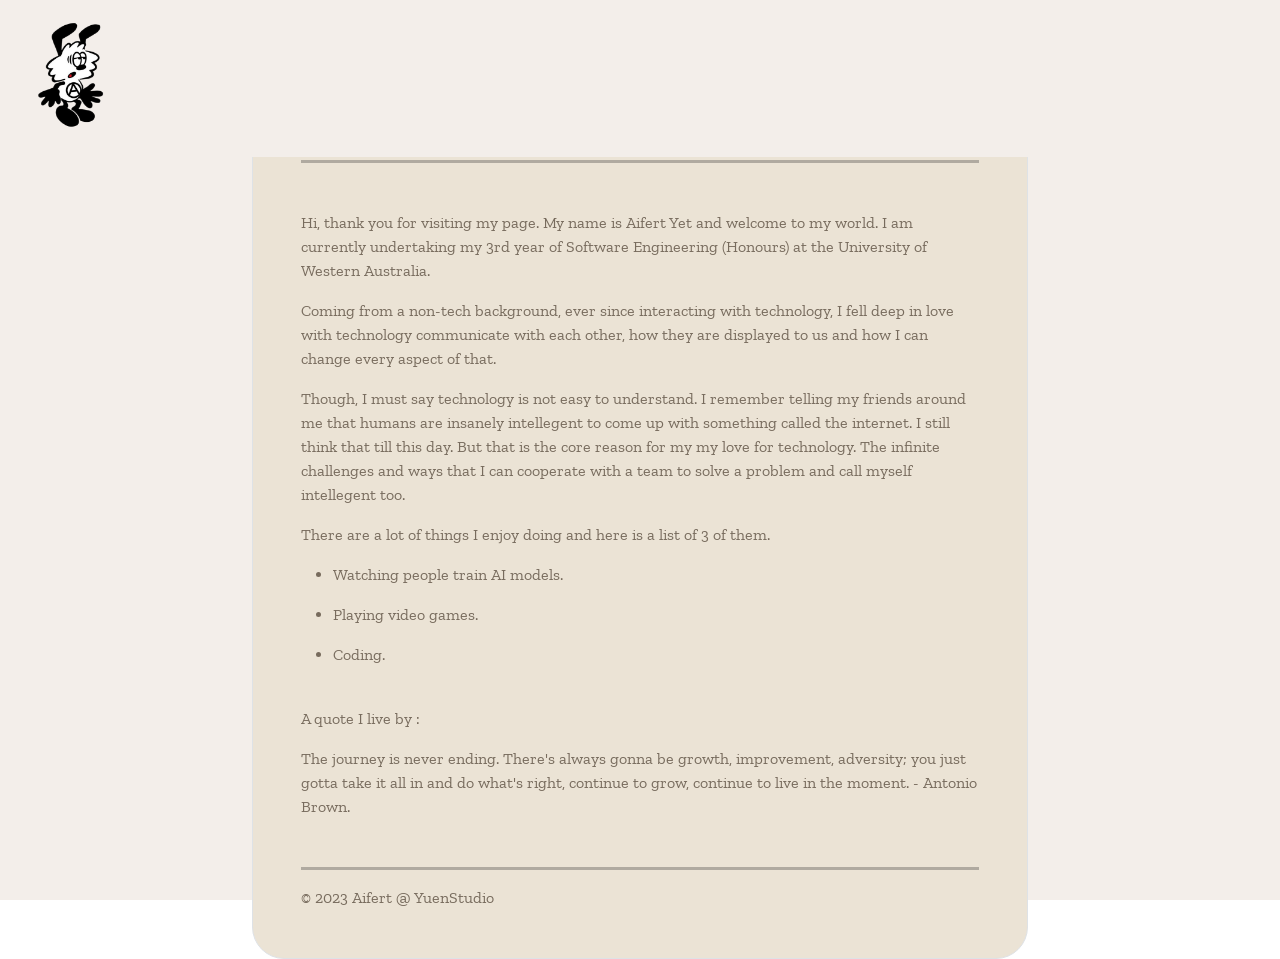
==== about.html @ a8090852 "rootfolder branch" ====
<!DOCTYPE html>
<html lang="en">
    <head>
        <meta charset="UTF-8">
        <meta name="viewport" content="width=device-width, initial-scale=1.0">
        <title>About Me</title>
        <link rel = "icon" type = "image/x-icon" href = ""/>
        <link href="https://cdn.jsdelivr.net/npm/bootstrap@5.3.2/dist/css/bootstrap.min.css" rel="stylesheet" integrity="sha384-T3c6CoIi6uLrA9TneNEoa7RxnatzjcDSCmG1MXxSR1GAsXEV/Dwwykc2MPK8M2HN" crossorigin="anonymous">
        <link rel = "stylesheet" href = "./css/about_style.css"/>
        <link rel="preconnect" href="https://fonts.googleapis.com">
        <link rel="preconnect" href="https://fonts.gstatic.com" crossorigin>
        <link href="https://fonts.googleapis.com/css2?family=Zilla+Slab:wght@600&display=swap" rel="stylesheet">
    </head>


<body>
    <section id = "navbar">
        <div>
          <div class="">
            <a href="./index.html" class="d-inline-flex link-body-emphasis text-decoration-none"><img src = "./images/verdy-removebg-preview.png" alt = "verdy" class = "verdy"></a>
          </div>
      </div>
    </section>
    
    <section id = "content">
        <div class="container about-container">
            <div class="main position-relative p-5 text-start text-muted border border-dashed rounded-5">
                <h1>About Me</h1>
                <hr class = "mt-3 mb-5 custom-hr" />
                <p>Hi, thank you for visiting my page. My name is Aifert Yet and welcome to my world.
                I am currently undertaking my 3rd year of Software Engineering (Honours) at the University of Western Australia.</p>
                <p> Coming from a non-tech background, ever since interacting with technology, I fell deep in love with 
                    technology communicate with each other, how they are displayed to us and how I can change every aspect of that.
                </p>
                <p>Though, I must say technology is not easy to understand. I remember telling my friends around me that humans are insanely
                    intellegent to come up with something called the internet. I still think that till this day. But that is the core reason for my 
                    my love for technology. The infinite challenges and ways that I can cooperate with a team to solve a problem and call myself intellegent too.
                </p>
                <p>There are a lot of things I enjoy doing and here is a list of 3 of them.</p>
                <ul>
                    <li><p>Watching people train AI models.</p></li>
                    <li><p>Playing video games.</p></li>
                    <li><p>Coding.</p></li>
                </ul>
                <br/>
                <p>A quote I live by : </p>
                <p class="mt-3">The journey is never ending. There's always gonna be growth, improvement, adversity;
                you just gotta take it all in and do what's right, continue to grow, continue to live in the moment. - 
                Antonio Brown.
                </p>
              <hr class = "mt-5 mb-3 custom-hr" />
              <footer>© 2023 Aifert @ YuenStudio </footer>
          </div>
        </div>
    </section>
</body>
</html>
---- css/about_style.css ----
#navbar{
    background-color : #F3EEEA;
    position: fixed;
    top: 0;
    width: 100%;
    z-index: 1000; 
}

#content{
    display : flex;
    align-items : center;
    height : 100vh;
    background-color : #F3EEEA;
}



.about-container *{
  color : #776B5D;
  font-family: 'Zilla Slab', serif;
}


.about-container{
  max-width : 800px;
}

.main{
  background-color : #EBE3D5;
  margin-top : 120px;
}


.custom-hr{
    width: 100%;
    margin: 0 auto;
    border: 0;
    height: 3px;
    background-color: black; 
}


.main > h1{
    font-size : 1.75rem;
}

footer{
    font-size : 1rem;
}

.verdy{
    height : 150px;
}
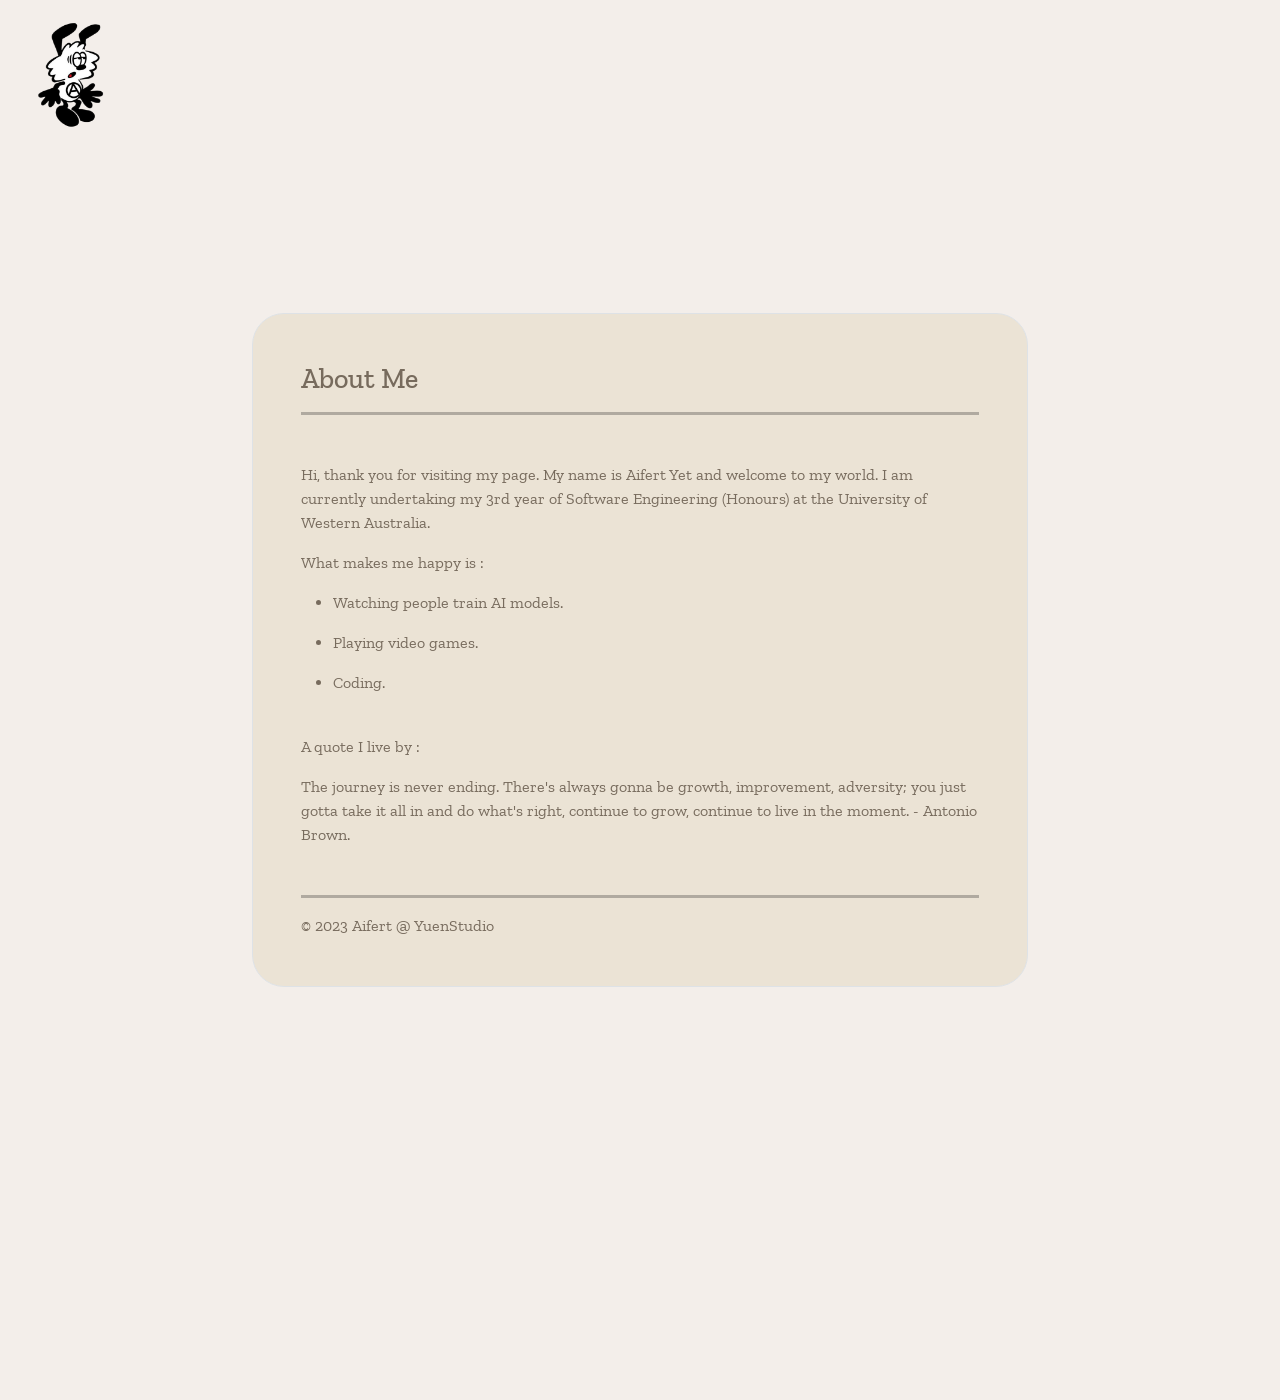
==== commit 874d2f05: "minor bug fix" ====
--- a/about.html
+++ b/about.html
@@ -6,7 +6,7 @@
         <title>About Me</title>
         <link rel = "icon" type = "image/x-icon" href = ""/>
         <link href="https://cdn.jsdelivr.net/npm/bootstrap@5.3.2/dist/css/bootstrap.min.css" rel="stylesheet" integrity="sha384-T3c6CoIi6uLrA9TneNEoa7RxnatzjcDSCmG1MXxSR1GAsXEV/Dwwykc2MPK8M2HN" crossorigin="anonymous">
-        <link rel = "stylesheet" href = "./css/about_style.css"/>
+        <link rel = "stylesheet" href = "about_style.css"/>
         <link rel="preconnect" href="https://fonts.googleapis.com">
         <link rel="preconnect" href="https://fonts.gstatic.com" crossorigin>
         <link href="https://fonts.googleapis.com/css2?family=Zilla+Slab:wght@600&display=swap" rel="stylesheet">
@@ -29,14 +29,8 @@
                 <hr class = "mt-3 mb-5 custom-hr" />
                 <p>Hi, thank you for visiting my page. My name is Aifert Yet and welcome to my world.
                 I am currently undertaking my 3rd year of Software Engineering (Honours) at the University of Western Australia.</p>
-                <p> Coming from a non-tech background, ever since interacting with technology, I fell deep in love with 
-                    technology communicate with each other, how they are displayed to us and how I can change every aspect of that.
+                <p>What makes me happy is : 
                 </p>
-                <p>Though, I must say technology is not easy to understand. I remember telling my friends around me that humans are insanely
-                    intellegent to come up with something called the internet. I still think that till this day. But that is the core reason for my 
-                    my love for technology. The infinite challenges and ways that I can cooperate with a team to solve a problem and call myself intellegent too.
-                </p>
-                <p>There are a lot of things I enjoy doing and here is a list of 3 of them.</p>
                 <ul>
                     <li><p>Watching people train AI models.</p></li>
                     <li><p>Playing video games.</p></li>
--- a/about_style.css
+++ b/about_style.css
@@ -0,0 +1,85 @@
+body{
+  background-color: #F3EEEA;
+}
+
+#navbar{
+    background-color : #F3EEEA;
+    position: fixed;
+    top: 0;
+    width: 100%;
+}
+
+#content{
+    display : flex;
+    align-items : center;
+    height : 100vh;
+    background-color : #F3EEEA;
+}
+
+
+
+.about-container *{
+  color : #776B5D;
+  font-family: 'Zilla Slab', serif;
+}
+
+
+.about-container{
+  max-width : 800px;
+}
+
+.main{
+  background-color : #EBE3D5;
+  margin-top : 120px;
+}
+
+
+.custom-hr{
+    width: 100%;
+    margin: 0 auto;
+    border: 0;
+    height: 3px;
+    background-color: black; 
+}
+
+
+.main > h1{
+    font-size : 1.75rem;
+}
+
+footer{
+    font-size : 1rem;
+}
+
+.verdy{
+    height : 150px;
+}
+
+/* CSS adjustments for smaller screens */
+
+@media (min-width : 600px){
+  .main{
+    margin-top : 400px;
+  }
+  body{
+    padding-bottom : 500px;
+  }
+}
+@media (max-width: 600px) {
+  .main {
+      margin-top : 600px;
+  }
+
+  body{
+    padding-bottom : 500px;
+  }
+  /* Add more specific adjustments as needed */
+}
+
+
+@media (max-width : 400px){
+  .main{
+    margin-top : 900px;
+    margin-bottom : 100px;
+  }
+}
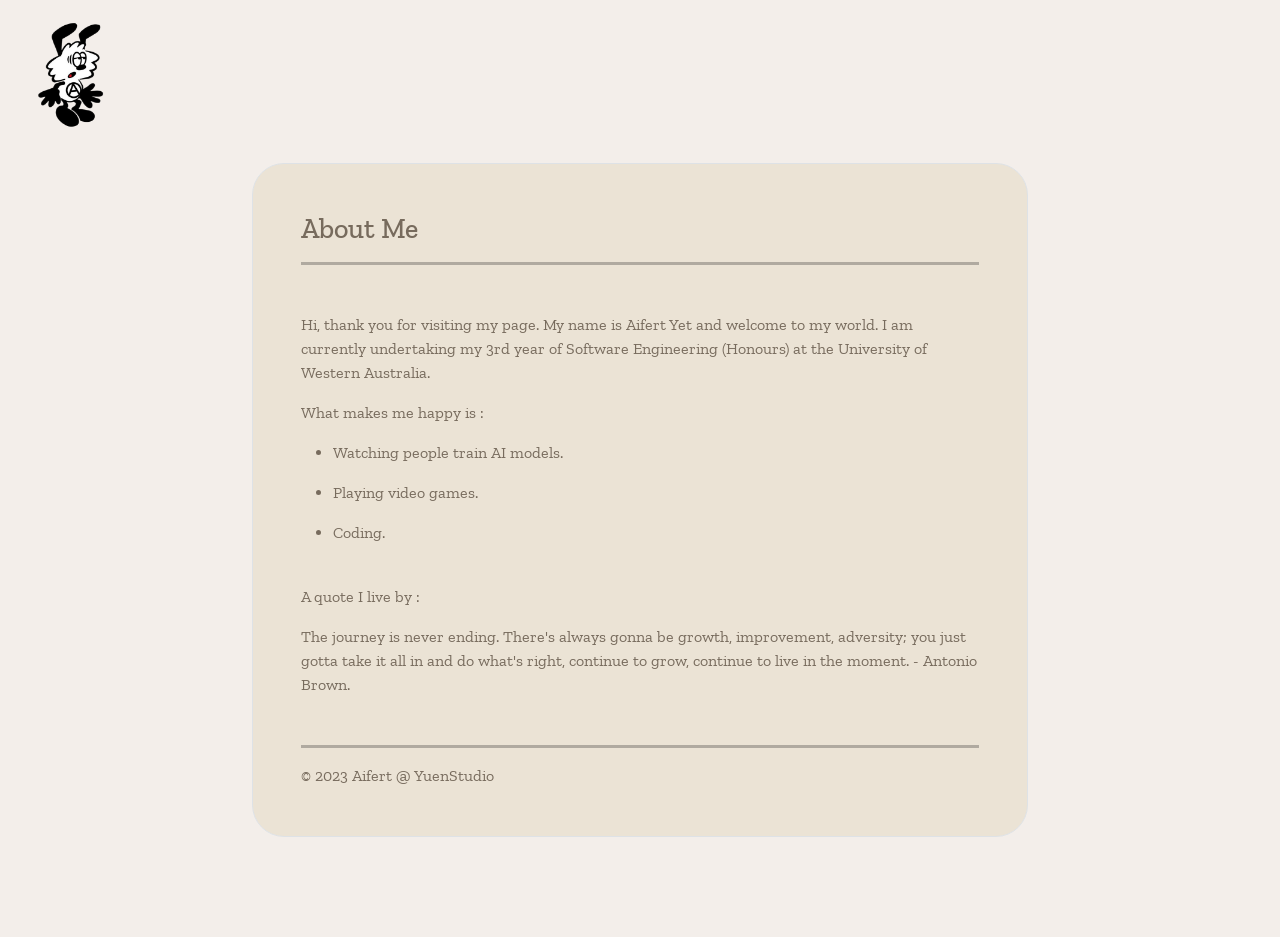
==== commit d2339a0c: "favicon update" ====
--- a/about.html
+++ b/about.html
@@ -4,7 +4,7 @@
         <meta charset="UTF-8">
         <meta name="viewport" content="width=device-width, initial-scale=1.0">
         <title>About Me</title>
-        <link rel = "icon" type = "image/x-icon" href = ""/>
+        <link rel = "icon" type = "image/x-icon" href = "./images/verdy-removebg-preview.png"/>
         <link href="https://cdn.jsdelivr.net/npm/bootstrap@5.3.2/dist/css/bootstrap.min.css" rel="stylesheet" integrity="sha384-T3c6CoIi6uLrA9TneNEoa7RxnatzjcDSCmG1MXxSR1GAsXEV/Dwwykc2MPK8M2HN" crossorigin="anonymous">
         <link rel = "stylesheet" href = "about_style.css"/>
         <link rel="preconnect" href="https://fonts.googleapis.com">
--- a/about_style.css
+++ b/about_style.css
@@ -59,19 +59,14 @@
 
 @media (min-width : 600px){
   .main{
-    margin-top : 400px;
-  }
-  body{
-    padding-bottom : 500px;
+    margin-top : 200px;
+    margin-bottom : 100px;
   }
 }
 @media (max-width: 600px) {
   .main {
       margin-top : 600px;
-  }
-
-  body{
-    padding-bottom : 500px;
+      margin-bottom : 100px;
   }
   /* Add more specific adjustments as needed */
 }
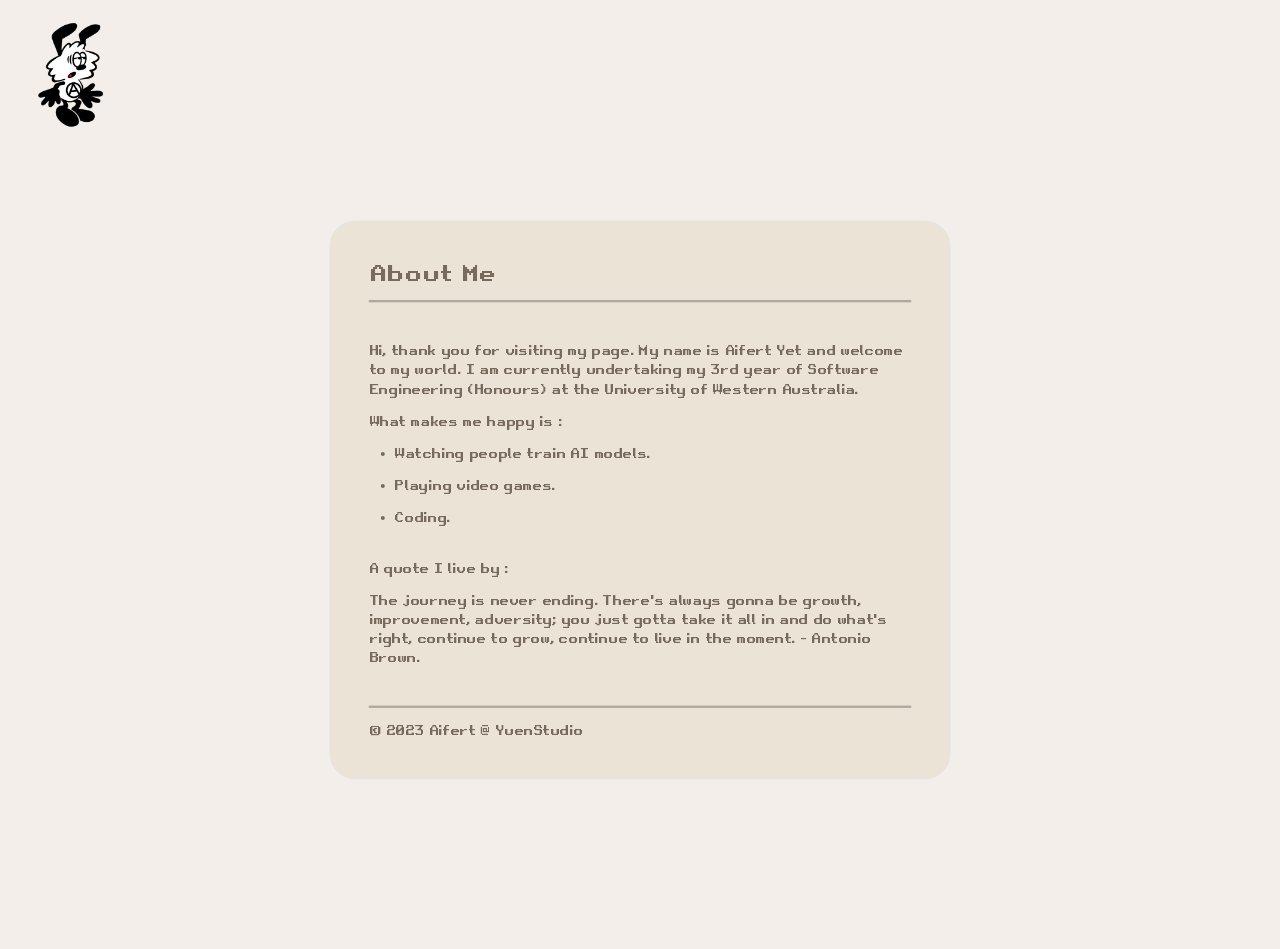
==== commit 3cce9842: "test favicon on iphone" ====
--- a/about.html
+++ b/about.html
@@ -4,7 +4,12 @@
         <meta charset="UTF-8">
         <meta name="viewport" content="width=device-width, initial-scale=1.0">
         <title>About Me</title>
-        <link rel = "icon" type = "image/x-icon" href = "./images/verdy-removebg-preview.png"/>
+        <link rel="apple-touch-icon" sizes="180x180" href="./images/favicon.png">
+        <link rel="icon" type="image/png" sizes="32x32" href="./images/favicon.png">
+        <link rel="icon" type="image/png" sizes="16x16" href="./images/favicon.png">
+        <link rel="mask-icon" href="./images/favicon.png" color="#5bbad5">
+        <meta name="msapplication-TileColor" content="#da532c">
+        <meta name="theme-color" content="#ffffff">
         <link href="https://cdn.jsdelivr.net/npm/bootstrap@5.3.2/dist/css/bootstrap.min.css" rel="stylesheet" integrity="sha384-T3c6CoIi6uLrA9TneNEoa7RxnatzjcDSCmG1MXxSR1GAsXEV/Dwwykc2MPK8M2HN" crossorigin="anonymous">
         <link rel = "stylesheet" href = "about_style.css"/>
         <link rel="preconnect" href="https://fonts.googleapis.com">
--- a/about_style.css
+++ b/about_style.css
@@ -16,11 +16,15 @@
     background-color : #F3EEEA;
 }
 
-
+@font-face{
+  font-family : 'CustomFont';
+  src : url('./Retro\ Gaming.ttf') format('truetype');
+}
 
 .about-container *{
   color : #776B5D;
-  font-family: 'Zilla Slab', serif;
+  font-family : 'CustomFont', sans-serif;
+  
 }
 
 
@@ -30,7 +34,6 @@
 
 .main{
   background-color : #EBE3D5;
-  margin-top : 120px;
 }
 
 
@@ -57,24 +60,31 @@
 
 /* CSS adjustments for smaller screens */
 
-@media (min-width : 600px){
+/* Desktop */
+
+@media (min-width : 1600px){
   .main{
     margin-top : 200px;
     margin-bottom : 100px;
   }
 }
-@media (max-width: 600px) {
+
+/* Macbook */
+@media (max-width: 1600px) and (min-width : 430px) {
   .main {
-      margin-top : 600px;
+      scale : 80%;
+      margin-top : 200px;
       margin-bottom : 100px;
   }
-  /* Add more specific adjustments as needed */
 }
 
+/* Phone */
 
-@media (max-width : 400px){
+@media (max-width : 430px){
   .main{
-    margin-top : 900px;
+    scale : 70%;
+    margin-top : 400px;
     margin-bottom : 100px;
   }
-}+
+}
